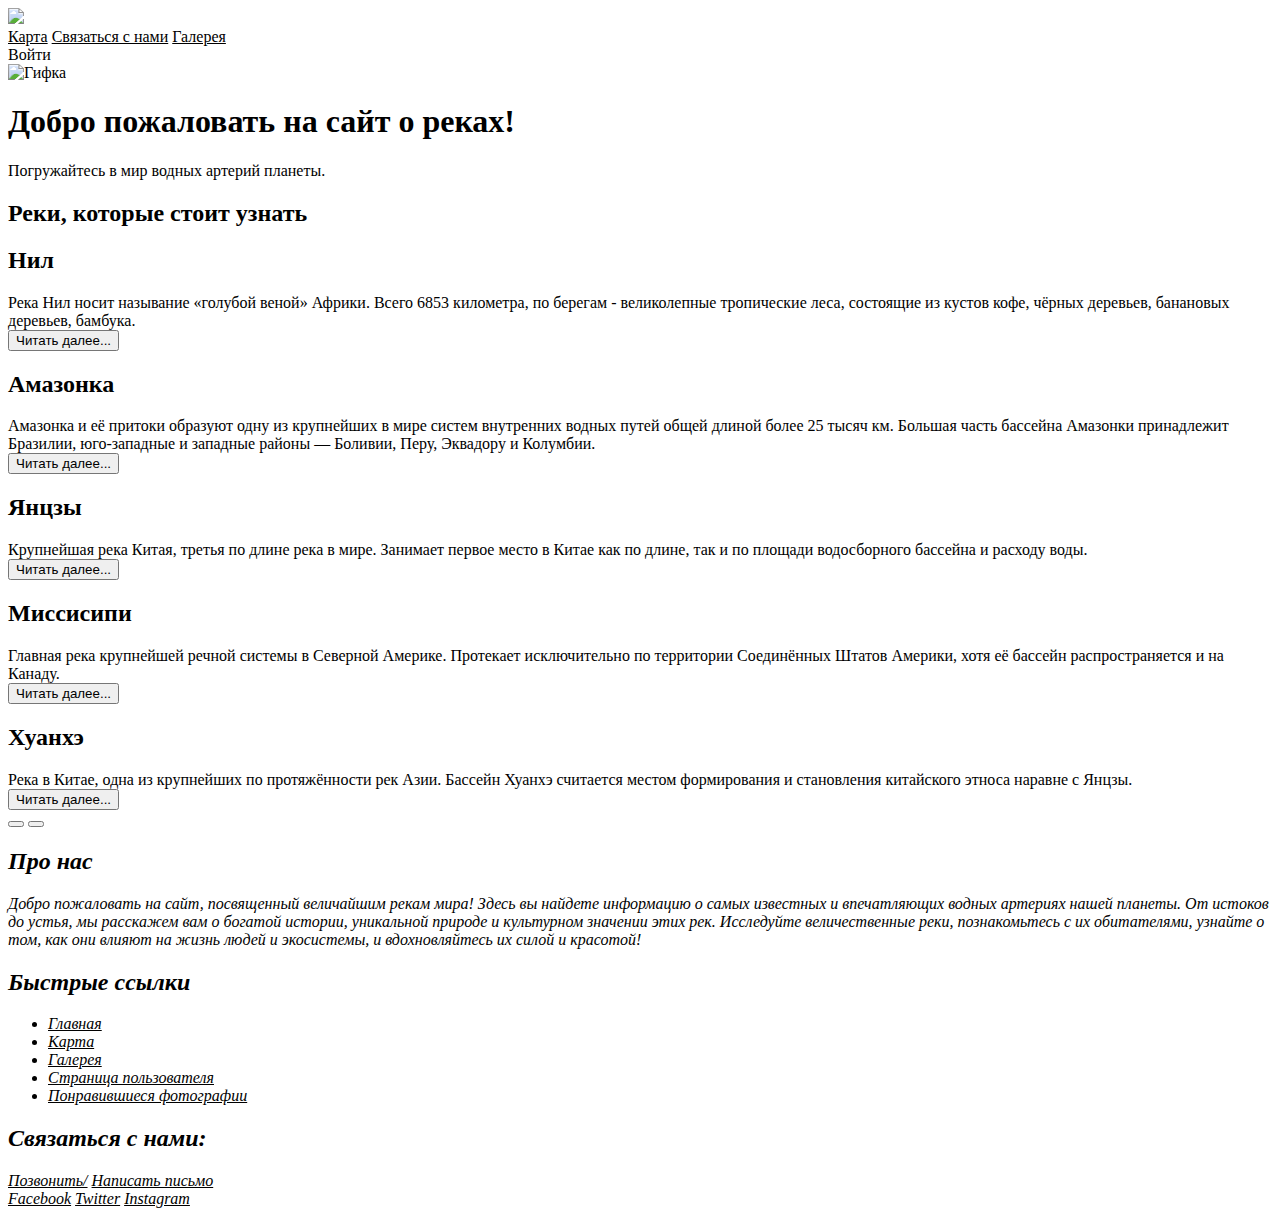
==== index.html @ f3384509 "index.html" ====
<!DOCTYPE html>
<html lang="ru">
<head>
    <meta charset="UTF-8">
    <meta name="viewport" content="width=device-width, initial-scale=1.0">
    <title>Реки мира</title>
    <link rel="icon" type="image/png" href="C:\Users\Svetl\Desktop\Не джава\icons8-creek-100.png">
    <link rel="stylesheet" href="style.css">
</head>

<body link="black">
    <div class="head">
        <img class="logoi" src="C:\Users\Svetl\Desktop\Не джава\icons8-creek-100.png">
       

      <div class="navi">
        <a href="map.html">Карта</a>
        <a href="#contact">Связаться с нами</a>
        <a href="gellery.html">Галерея</a>
      </div>


      <div id="user-info" style="display: none; align-items: center;">
        <a href="user.html" style="text-decoration: none; display: flex; align-items: center;">
            <img id="user-photo" src="" alt="Фото пользователя" width="50" height="50" style="border-radius: 50%; margin-right: 10px;">
            <span id="user-name"></span>
        </a>
    </div>
    <a class="prompt" onclick="showCaptcha()">Войти</a></div>
    <!-- Панель капчи -->
<div class="overlay" onclick="hideCaptcha()"></div>
<div class="captcha_container_all" style="display: none;">
    <h2>Проверка пользователя</h2>
    <div class="captcha-container">
        <div class="captcha" id="captcha"></div>
        <input type="text" id="captcha-input" placeholder="Введите код">
        <div class="error" id="error-message"></div>
    </div>
</div>

<!-- Панель регистрации -->
<div class="registration" style="display: none;">
    <form id="login-form" onsubmit="submitForm(event)">
        <h2>Вход в личный аккаунт</h2>
        <label for="username">Имя пользователя:</label><br>
        <input type="text" id="username" name="username" required><br>
        <label for="age">Возраст:</label><br>
        <input type="number" id="age" name="age" required><br>
        <label for="photo">Фото:</label><br>
        <input type="file" id="photo" name="photo" accept="image/*"><br><br>
        <label for="password">Пароль:</label><br>
        <input type="password" id="password" name="password" required><br><br>
        <input type="submit" value="Войти">
    </form>
</div>

<script src="captcha.js"></script>
<script src="user.js"></script>
<script src="target.js"></script>
    <header>
</header> 
<main>
    <div id="intro">
        <img src="https://i.pinimg.com/originals/48/fd/fb/48fdfb2d8a6984b4258445d571fdb3d6.gif" alt="Гифка" />
        <style>
            .intro{
                background-color: black;
            }
        </style>  
        <div class="intro-text">
            <h1>Добро пожаловать на сайт о реках!</h1>
            <p>Погружайтесь в мир водных артерий планеты.</p>
        </div>
    </div>
    <div class="between"></div>
    <article>
    <h2 class="article_head">Реки, которые стоит узнать</h2>
    <div class="articles"> 
        <div class="slide">
            <div class="item" style="background-image: url(https://интересный.com/wp-content/uploads/2019/09/interesnye-fakty-o-reke-nil-1-1024x550.jpg)">
                <div class="content">
                   <div class="name"><h2>Нил</h2></div>
                    <div class="des">Река Нил носит называние «голубой веной» Африки. Всего 6853 километра, по берегам - великолепные тропические леса, состоящие из кустов кофе, чёрных деревьев, банановых деревьев, бамбука. </div>
                    <button onclick="document.location='map.html'">Читать далее...</button>
                </div>
            </div>
            <div class="item" style="background-image: url(https://kulturologia.ru/files/u29141/2914145287.jpg)">
                <div class="content">
                    <div class="name"><h2>Амазонка</h2></div>
                    <div class="des">Амазонка и её притоки образуют одну из крупнейших в мире систем внутренних водных путей общей длиной более 25 тысяч км. Большая часть бассейна Амазонки принадлежит Бразилии, юго-западные и западные районы — Боливии, Перу, Эквадору и Колумбии.</div>
                    <button onclick="document.location='map.html'">Читать далее...</button>
                </div>
           </div>
           <div class="item" style="background-image: url(http://surl.li/khkmdh)">
                <div class="content">
                    <div class="name"><h2>Янцзы</h2></div>
                    <div class="des">Крупнейшая река Китая, третья по длине река в мире. Занимает первое место в Китае как по длине, так и по площади водосборного бассейна и расходу воды.</div>
                    <button onclick="document.location='map.html'">Читать далее...</button>
                </div>
            </div>
            <div class="item" style="background-image: url(https://s9.travelask.ru/system/images/files/001/457/212/wysiwyg_jpg/tnciowa_mississippiriver_4000x2200.jpg?1613426105)">
                <div class="content">
                    <div class="name"><h2>Миссисипи</h2></div>
                    <div class="des">Главная река крупнейшей речной системы в Северной Америке. Протекает исключительно по территории Соединённых Штатов Америки, хотя её бассейн распространяется и на Канаду.</div>
                    <button onclick="document.location='map.html'">Читать далее...</button>
                </div>
            </div>
            <div class="item" style="background-image: url(https://avatars.mds.yandex.net/get-vertis-journal/3911415/wayne_ooone-wang-QFOJyx8zMn8-unsplash.jpg_1709553033289/1098x1098)">
                <div class="content">
                    <div class="name"><h2>Хуанхэ</h2></div>
                    <div class="des">Река в Китае, одна из крупнейших по протяжённости рек Азии. Бассейн Хуанхэ считается местом формирования и становления китайского этноса наравне с Янцзы.</div>
                    <button onclick="document.location='map.html'">Читать далее...</button>
                </div>
            </div>
        </div>
        <div class="button">
            <button class="prev"></button>
            <button class="next"></button>
        </div>
    </div>
    <script src="script.js"></script>
</article>
</main> 
    <footer class="footer" link="white" id="contact" link="black"><address>
        <div class="footer-container">
        <div class="footer_about_us">
            <h2>Про нас</h2>
            <p>Добро пожаловать на сайт, посвященный величайшим рекам мира! Здесь вы найдете информацию о самых известных и впечатляющих водных артериях нашей планеты. От истоков до устья, мы расскажем вам о богатой истории, уникальной природе и культурном значении этих рек. Исследуйте величественные реки, познакомьтесь с их обитателями, узнайте о том, как они влияют на жизнь людей и экосистемы, и вдохновляйтесь их силой и красотой!</p>
        </div>
        <div class="footer_quick_links">
            <h2>Быстрые ссылки</h2>
            <ul>
                <li><a href="index.html">Главная</a></li>
                <li><a href="map.html">Карта</a></li>
                <li><a href="gellery.html">Галерея</a></li>
                <li><a href="user.html">Страница пользователя</a></li>    
                <li><a href="liked_gellery.html">Понравившиеся фотографии</a></li>  
            </ul>  
        </div>
    <div class="contacts"><h2 id="end">Связаться с нами: </h2>
    <a href="tel:01234567890">Позвонить/</a>
    <a href="mailto:sendemail@gmail.com">Написать письмо</a>
    <div class="social-buttons">
        <a href="#" class="btn facebook">Facebook</a>
        <a href="#" class="btn twitter">Twitter</a>
        <a href="#" class="btn instagram">Instagram</a>
    </div></div></div>
</address></footer>
<script src="script.js"></script>
<script src="scroll.js"></script>
</body>
</html>
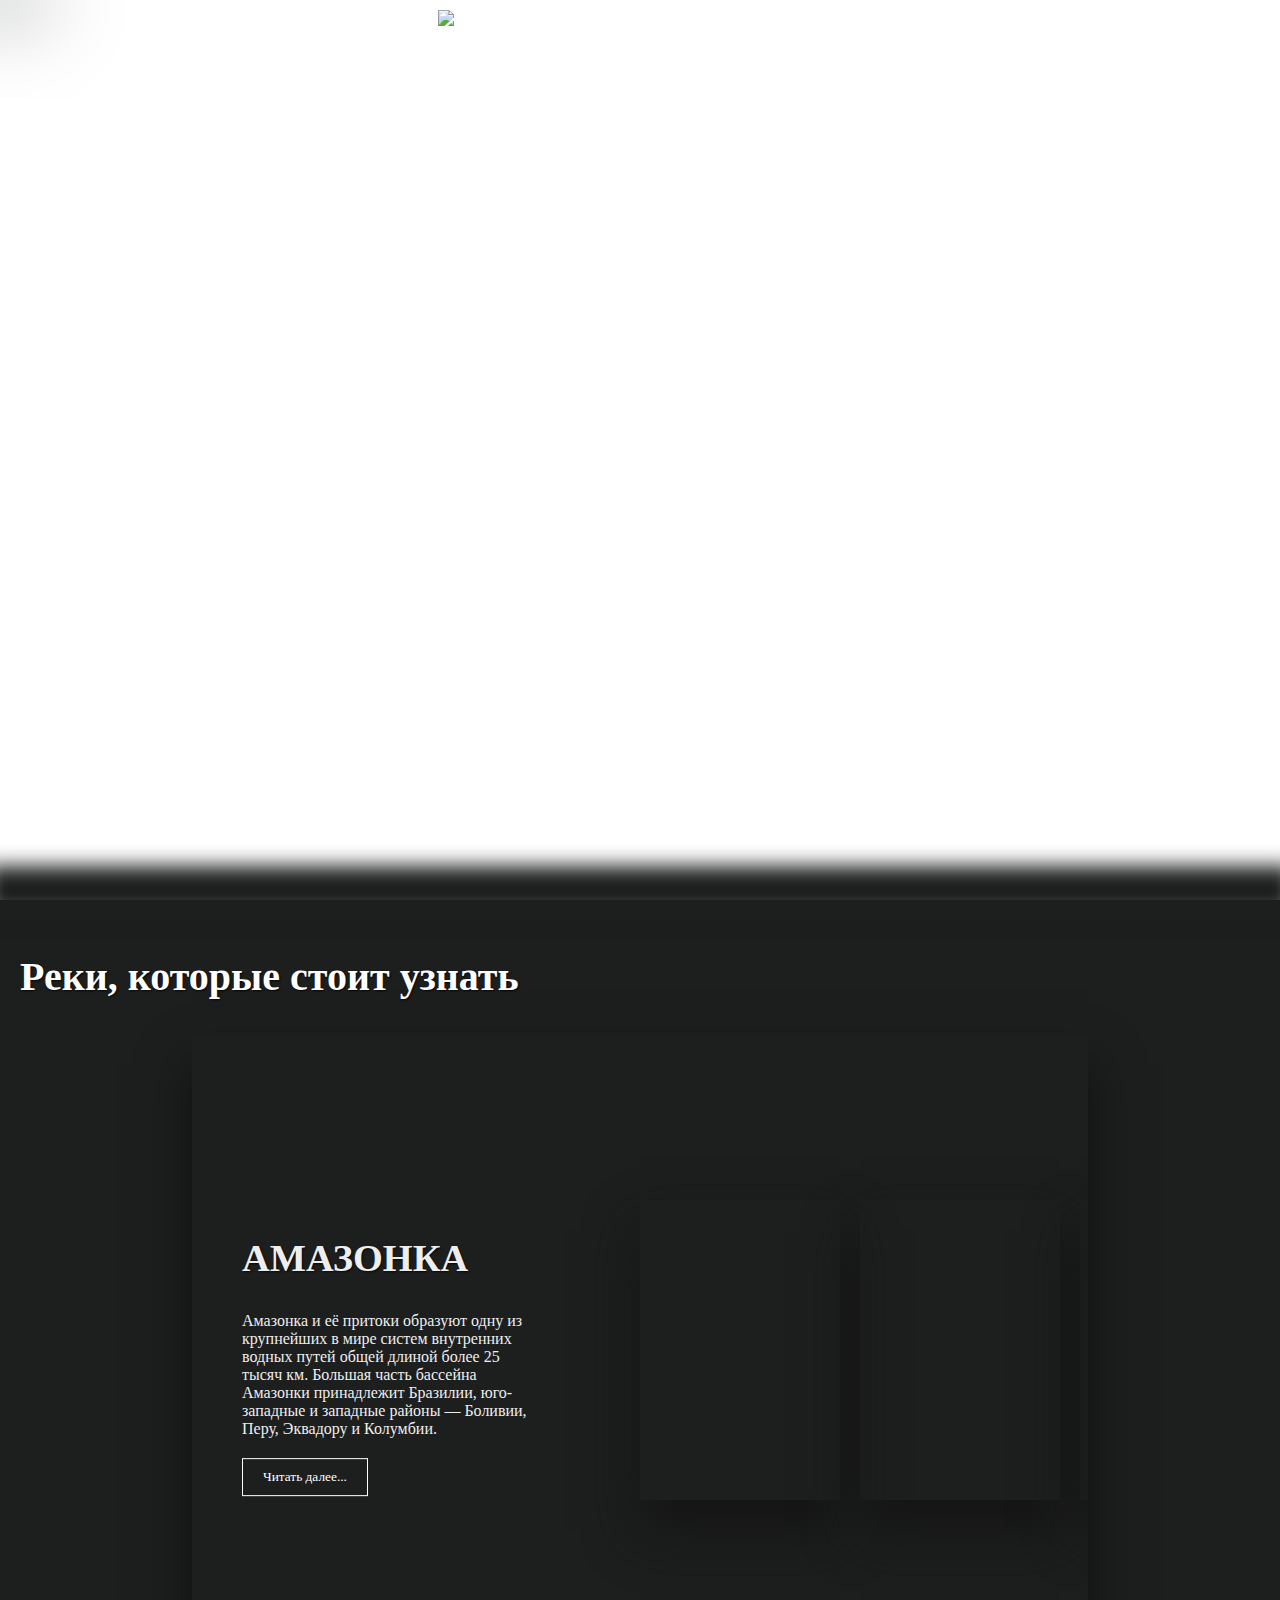
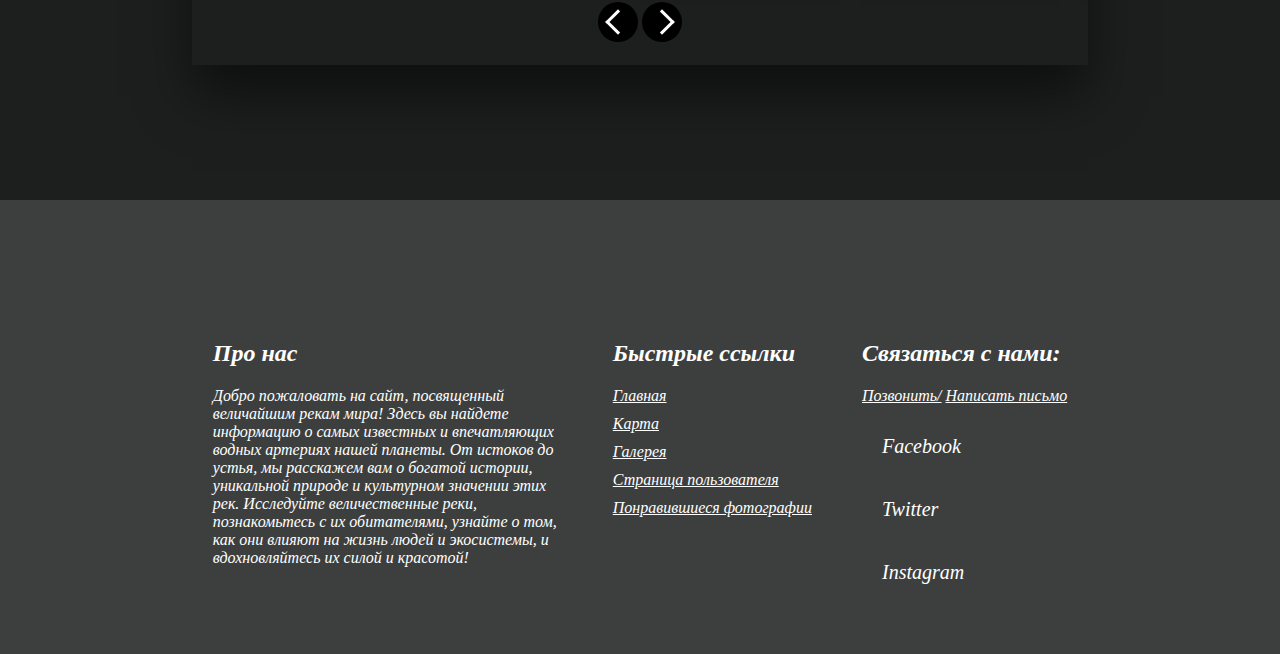
==== commit 3bc9f074: "Update index.html" ====
--- a/index.html
+++ b/index.html
@@ -4,13 +4,13 @@
     <meta charset="UTF-8">
     <meta name="viewport" content="width=device-width, initial-scale=1.0">
     <title>Реки мира</title>
-    <link rel="icon" type="image/png" href="C:\Users\Svetl\Desktop\Не джава\icons8-creek-100.png">
+    <link rel="icon" type="image/png" href="https://github.com/svetaRyzh/svetaRyzh.github.io/blob/main/icons8-creek-100.png">
     <link rel="stylesheet" href="style.css">
 </head>
 
 <body link="black">
     <div class="head">
-        <img class="logoi" src="C:\Users\Svetl\Desktop\Не джава\icons8-creek-100.png">
+        <img class="logoi" src="https://github.com/svetaRyzh/svetaRyzh.github.io/blob/main/icons8-creek-100.png">
        
 
       <div class="navi">
--- a/style.css
+++ b/style.css
@@ -0,0 +1,682 @@
+
+*{
+  font-family: 'Verdana';
+  font-size: 1,1rem;
+  box-sizing: border-box;
+  scroll-behavior: smooth;
+}
+:root{
+  --main-color: #1D1E1E; 
+}
+
+
+/*Главная страница с видео*/
+#intro {
+  display: block;
+  height: 100vh;
+  overflow: hidden; 
+}
+#intro img {
+  position: absolute;
+  top: 0;
+  left: 0;
+  width: 100%;
+  height: 100%;
+  object-fit: cover;
+  filter: brightness(50%);
+}
+.intro-text {
+  position: absolute;
+  top: 50%;
+  left: 50%;
+  transform: translate(-50%, -50%);
+  text-align: center;
+  font-size: 21px;
+  color: white;
+}
+
+
+/*панель регистрации*/
+.prompt{
+  display: flex;
+  justify-content: right;
+  left: 0;
+  margin-right: 30px;
+  margin-left: 30px;
+  margin-top: 20px; 
+  cursor: pointer;
+}
+.overlay {
+  position: fixed;
+  top: 0;
+  left: 0;
+  width: 100%;
+  height: 100%;
+  background-color: rgba(0, 0, 0, 0.5); 
+  backdrop-filter: blur(7px);
+  z-index: 100; 
+  display: none; 
+}
+.registration {
+  display: none; 
+  position: fixed;
+  top: 50%;
+  left: 50%;
+  transform: translate(-50%, -50%);
+  background-color: #ffffff;
+  padding: 30px;
+  border-radius: 15px;
+  box-shadow:  0 10px 20px 0  rgba(117, 116, 116, 0.484);
+  z-index: 100; 
+  transition: all 0.5s ease-in-out;
+  transform-origin: center;
+}
+.registration:hover, .captcha_container_all:hover{
+  transform: translate(-50%, -50%) scale(1.1);
+}
+.registration label {
+  display: block;
+  margin-bottom: 5px;
+}
+.registration input[type="text"],
+.registration input[type="password"] {
+  width: 100%;
+  padding: 8px;
+  margin-bottom: 10px;
+  border: 1px solid #ccc;
+  border-radius: 3px;
+  box-sizing: border-box;
+}
+.registration input[type="submit"] {
+  background-color: #000000;
+  color: white;
+  padding: 10px 20px;
+  size: 130px;
+  border: none;
+  border-radius: 3px;
+  cursor: pointer;
+}
+
+
+/*Капча*/
+.captcha_container_all {
+  display: none; 
+  position: fixed;
+  top: 50%;
+  left: 50%;
+  transform: translate(-50%, -50%);
+  background-color: #f9f9f9; 
+  padding: 40px;
+  border-radius: 15px;
+  box-shadow:  0 15px 25px rgba(117, 116, 116, 0.5);
+  z-index: 100; 
+  transition: all 0.5s ease-in-out;
+  font-size: 1.3rem; 
+  text-align: center;
+}
+.captcha {
+  font-weight: bold;
+  font-size: 2.2rem; 
+  margin-bottom: 20px;
+  color: #333; 
+}
+#captcha-input{
+  width: 80%; 
+  padding: 15px; 
+  border: 2px solid #000000; 
+  border-radius: 5px; 
+  font-size: 1.5rem;
+}
+.error {
+  color: red;
+  margin-bottom: 10px;
+}
+.captcha-container { 
+  margin-bottom: 15px;
+}
+
+
+
+/*верхушка сайта*/
+.head {
+  overflow: hidden;
+  position: absolute;
+  width: 100%;
+  display: flex;
+  justify-content: right;
+  z-index: 100;
+  backdrop-filter: blur(40px);
+  padding-bottom: 12px;
+  margin-right: 0;
+}
+.head a{
+  color: rgb(255, 255, 255);
+  font-size: 27px;
+  position: relative;
+  text-decoration: none;
+}
+.head .navi{
+  text-align: center;
+  padding-top: 35px; 
+  margin-right: 15vw;
+}
+.head a{
+  padding: 20px 15px;
+}
+.head a::after{
+  content: '';
+  position: absolute;
+  bottom: -2px; 
+  left: 0; 
+  width: 0; 
+  height: 2px; 
+  background-color: #e4e4e4; 
+  transition: width 0.4s ease-in-out; 
+}
+.head a:hover::after{
+  width: 100%; 
+  left: 0; 
+}
+.logoi {
+  position: static;
+  float: left;
+  margin-right: 30px;
+  margin-top: 10px;
+  width: 85px;
+  height: auto;
+}
+.user-info{
+  display: flex;
+  align-items: center;
+  margin-right: 20px;
+  font-size: 20px;
+} 
+.user-photo{
+  size: 10vw;
+}
+.user-name{
+  color:white;
+}
+
+
+body{
+  margin: 0;
+  width: 100%;
+}
+address {
+  padding-top: 80px;
+  display: flex;
+  justify-content: right;
+  flex-direction: column;
+}
+
+.between{
+  background-color: var(--main-color);
+  width: 100%;
+  height: 20px;
+  display: flex;
+  box-shadow: 0px -20px 20px 14px var(--main-color);
+  z-index: 300;
+  position: absolute;
+}
+
+/*Статьи*/
+main {
+  justify-content: center;
+  align-items: center;
+  flex:1;
+}
+header{
+  justify-content: center;
+  display:flex;
+  flex-direction: column;
+  align-items: center;
+}
+article {
+  background-color: var(--main-color);
+  display: flex;
+  height: 100vh;
+  flex-wrap: wrap;
+  position: relative; 
+  justify-content: center; 
+  align-items: center; 
+}
+.article_head {
+  font-size: 40px;
+  color: white;
+  position: absolute; 
+  top: 20px; 
+  left: 20px;  
+  text-shadow: 1px 1px 2px rgba(0, 0, 0, 0.8);
+}
+.articles {
+  position: relative;
+  width: 75%; 
+  height: 72vh; 
+  box-shadow: 0 30px 50px rgba(0, 0, 0, 0.5);
+  display: flex;
+  justify-content: center; 
+  align-items: center; 
+  overflow: hidden;
+}
+.articles .slide{
+  display: flex;
+  flex-wrap: wrap;
+  width: 100%;
+}
+.articles .item {
+  width:200px;
+  height: 300px;
+  position:absolute;
+  top: 50%;
+  transform: translate(0, -50%);
+  box-shadow: 0 30px 50px #151515;
+  background-position: 50% 50%;
+  background-size: cover;
+  transition: 0.5s;
+  z-index: 1;
+}
+.item:hover {
+  transform: scale(1.05) translate(0, -50%); 
+  transition: transform 0.4s ease-in-out; 
+  box-shadow: 0 20px 40px rgba(0, 0, 0, 0.6); 
+}
+.slide .item:nth-child(1),
+.slide .item:nth-child(2){
+  top: 0;
+  left: 0;
+  transform: translate(0, 0);
+  border-radius: 0;
+  width: 100%;
+  height: 100%;
+}
+.slide .item:nth-child(3){
+  left: 50%;
+}
+.slide .item:nth-child(4){
+  left: calc(50% + 220px);
+}
+.slide .item:nth-child(5){
+  left: calc(50% + 440px);
+}
+/* here n = 0, 1, 2, 3,... */
+.slide .item:nth-child(n + 6){
+  left: calc(50% + 660px);
+  opacity: 0;
+}
+.item .content{
+  position: absolute;
+  top: 50%;
+  left: 50px;
+  width: 300px;
+  text-align: left;
+  color: #eee;
+  transform: translate(0, -50%);
+  font-family: system-ui;
+  display: none;
+}
+  .content button:hover {
+      color: #FFFFFF; 
+      background-color: #1f1f1e; 
+  }
+.slide .item:nth-child(2) .content{
+  display: block;
+}
+.content .name {
+  font-size: 2vw;
+  text-transform: uppercase;
+  font-weight: bold;
+  text-shadow: 1px 1px 2px rgba(0, 0, 0, 0.8);
+}
+.content .des {
+  margin-top: 10px;
+  margin-bottom: 20px;
+  font-size: 16px;
+}
+.content button {
+  color: #fff;
+  background-color: transparent;
+  border: 1px solid #fff;
+  padding: 10px 20px;
+  cursor: pointer;
+  transition: all 0.3s ease;
+}
+@keyframes animate {
+  from{
+      opacity: 0;
+      transform: translate(0, 100px);
+      filter: blur(33px);
+  }
+
+  to{
+      opacity: 1;
+      transform: translate(0);
+      filter: blur(0);
+  }
+}
+.button {
+  width: 100%;
+  text-align: center;
+  position: absolute;
+  bottom: 20px;
+  z-index: 100;
+}
+
+.button .prev, 
+.button .next {
+  width: 40px;
+  height: 40px;
+  background-color: #000; /* Цвет кнопки */
+  border: none;
+  cursor: pointer;
+  position: relative;
+  outline: none;
+  transition: transform 0.3s ease;
+  border-radius: 50%; /* Для округлой формы */
+}
+
+/* Стрелка "Влево" */
+.button .prev::before {
+  content: '';
+  position: absolute;
+  top: 50%;
+  left: 50%;
+  transform: translate(-50%, -50%) rotate(45deg);
+  width: 15px;
+  height: 15px;
+  border-left: 3px solid white; /* Цвет стрелки */
+  border-bottom: 3px solid white;
+}
+
+/* Стрелка "Вправо" */
+.button .next::before {
+  content: '';
+  position: absolute;
+  top: 50%;
+  left: 50%;
+  transform: translate(-50%, -50%) rotate(-135deg); 
+  width: 15px;
+  height: 15px;
+  border-left: 3px solid white; /* Цвет стрелки */
+  border-bottom: 3px solid white;
+}
+
+/* Эффект при наведении */
+.button .prev:hover, 
+.button .next:hover {
+  background-color: #333; /* Цвет кнопки при наведении */
+  transform: scale(1.1); /* Увеличение при наведении */
+}
+
+
+
+
+
+/*Футер*/
+.footer {
+  background-color: #3d3f3f;
+  color: white;
+  height: auto; 
+  position: relative;
+  z-index: 1;
+  display: grid;
+  grid-template-columns: 1fr; 
+  grid-gap: 20px; 
+  align-items: start; 
+  padding: 20px;
+  text-align: center; 
+}
+.footer-container {
+  display: grid;
+  grid-template-columns:350px auto auto; 
+  grid-gap: 50px;
+  justify-content: center; 
+  margin: 20px auto; 
+}
+.footer_about_us,
+.footer_quick_links,
+.social-buttons,
+.contacts {
+  text-align: left; 
+}
+.footer_quick_links ul {
+  list-style: none;
+  padding: 0;
+}
+.footer_quick_links li {
+  margin-bottom: 10px;
+}
+.social-buttons {
+  display: flex;
+  margin-top: 20px;
+  margin-left: -10px;
+  position: relative;
+  z-index: 2;
+  flex-direction:column;
+  align-items: baseline;
+}
+.btn {
+  display: inline-block;
+  margin: 0 10px;
+  text-decoration: none;
+  color: white;
+  padding: 10px 20px 10px 20px;
+  margin-bottom: 20px;
+  border-radius: 30px;
+  font-size: 20px;
+  overflow: hidden;
+  cursor: pointer;
+  transition: background-color 0.3s ease-in-out;
+  position: relative; 
+  text-align: center;
+}
+.facebook::before,
+.twitter::before,
+.instagram::before {
+  content: '';
+  position: absolute;
+  top: 0;
+  left: 0;
+  right: 0;
+  bottom: 0;
+  z-index: -1;
+  opacity: 0;
+  transition: opacity 0.3s ease-in-out;
+}
+.facebook::before {
+  background-image: linear-gradient(to bottom, #4b69ad, #3b5998);
+}
+.twitter::before {
+  background-image: linear-gradient(to bottom, #58a4f0, #1da1f2);
+}
+.instagram::before {
+  background-image: linear-gradient(to bottom, #f3b23e, #e1306c);
+}
+.btn:hover::before {
+  opacity: 1;
+}
+.btn:hover {
+  background-color: rgba(255, 255, 255, 0.1);
+}
+.footer a{
+  color: white;
+}
+
+
+@media (min-width: 1024px) {
+  .head a{
+    font-size: 22px;
+  }
+  .intro-text{
+    font-size: 16px;
+  }
+  .articles {
+    width: 70%;
+    height: 70vh;
+  }
+
+  .articles .item {
+    width: 200px;
+    height: 300px;
+    left: 10px;
+  }
+  .content {
+    width: 300px;
+  }
+}
+
+
+
+@media (min-width: 768px) and (max-width: 1024px) {
+  html{
+    width: 100%;
+    
+  }
+  .intro-text{
+    font-size: 15px;
+  }
+  .head .navi{
+    margin-right: 0px;
+  }
+  .articles {
+    width: 90%;
+  }
+
+  .article_head {
+    font-size: 30px;
+    top: 10px;
+  }
+  .item .content {
+    width: 250px;
+  }
+
+  .footer-container{
+    grid-template-columns: 2fr;
+  }
+}
+
+@media (max-width: 740px){
+  .articles .item {
+    width:0%;
+    height: 0%;
+  }
+  
+}
+
+
+@media (max-width: 768px) {
+  .intro-text{
+    font-size: 13px;
+  }
+  .head {
+    flex-direction: column;
+    align-items: center;
+    justify-content: center;
+    padding-bottom: 10px;
+    margin-right: 0;
+  }
+  .logoi {
+    width: 70px;
+    margin-top: 5px;
+    margin-right: 0px;
+  }
+  .navi {
+    margin-right: 0;
+    text-align: center;
+    padding-top: 15px;
+  }
+  .head .navi{
+    margin-right: 0px;
+  }
+  .head a {
+    padding: 10px 12px;
+    font-size: 20px;
+  }
+  #user-info {
+    display: flex;
+    justify-content: center;
+    align-items: center;
+    margin-top: 10px;
+  }
+  .user-info {
+    font-size: 18px;
+  }
+
+
+  .article_head {
+    font-size: 32px; 
+  }
+  .button .prev, 
+  .button .next {
+    width: 35px;
+    height: 35px;
+  }
+  .item .content {
+    width: 240px;
+    left: 10px;
+    font-size: 7px;
+}
+
+
+.footer-container {
+  grid-template-columns: 1fr; 
+}
+.social-buttons {
+  flex-direction: column; 
+  align-items: center; 
+}
+.btn {
+  margin: 10px 0;
+}
+.contacts h2,a{
+  text-align: center;
+  display: inline-block;
+}
+.adress{
+  padding-top: 20px;
+}
+}
+
+
+
+@media (max-width: 480px){
+  .intro-text{
+    font-size: 12px;
+  }
+  .head a{
+    font-size: 14px;
+  }
+  .article_head {
+    font-size: 28px; /* Уменьшаем размер заголовка */
+    top: 10px;
+    left: 10px;
+  }
+  .articles {
+    width: 90%;
+    max-width: 100%;
+  }
+  .articles .item {
+    width:0%;
+    height: 0%;
+    top: 0;
+    transform: translate(0, 0);
+  }
+  .content {
+    width: 150px;
+  }
+  .content .name {
+    font-size: 24px;
+  }
+  .content .des {
+    font-size: 14px;
+  }
+  .button {
+    bottom: 10px;
+  }
+  .button .prev, 
+  .button .next {
+    width: 30px;
+    height: 30px;
+  }
+}
+
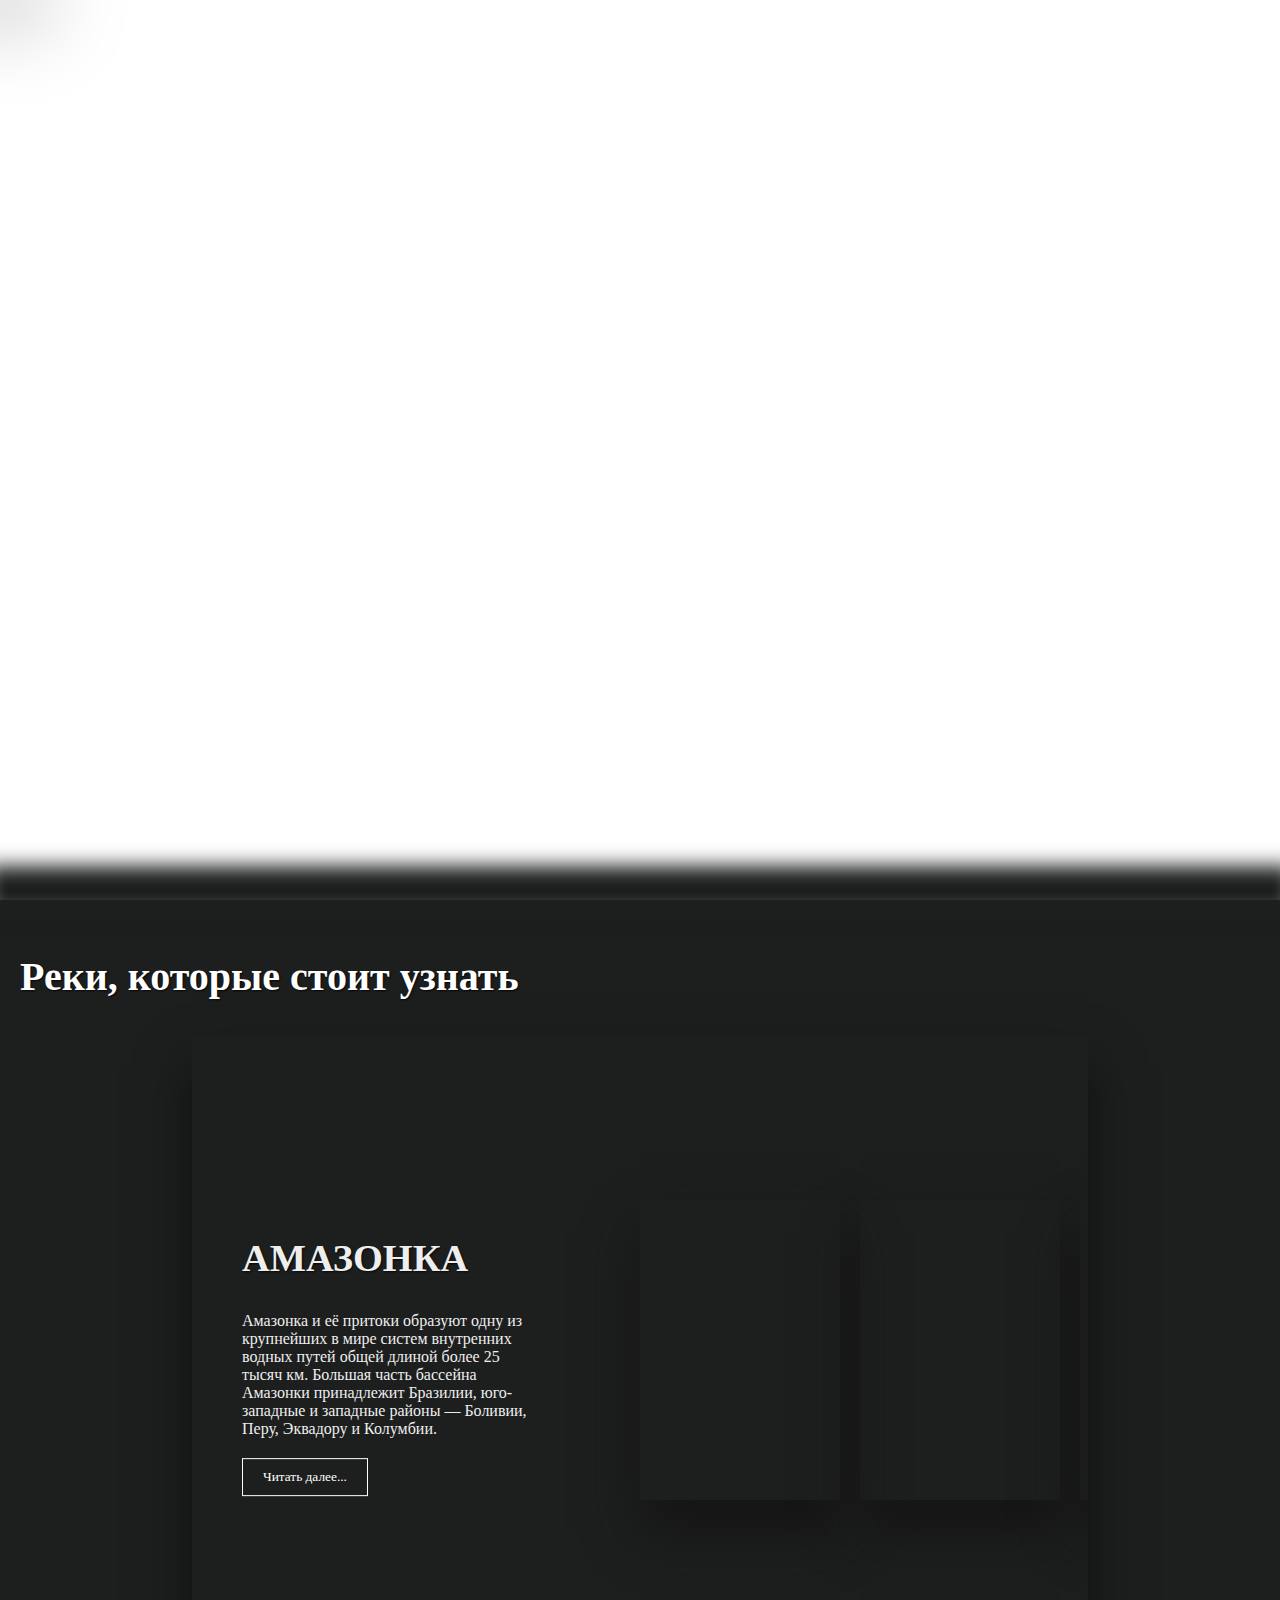
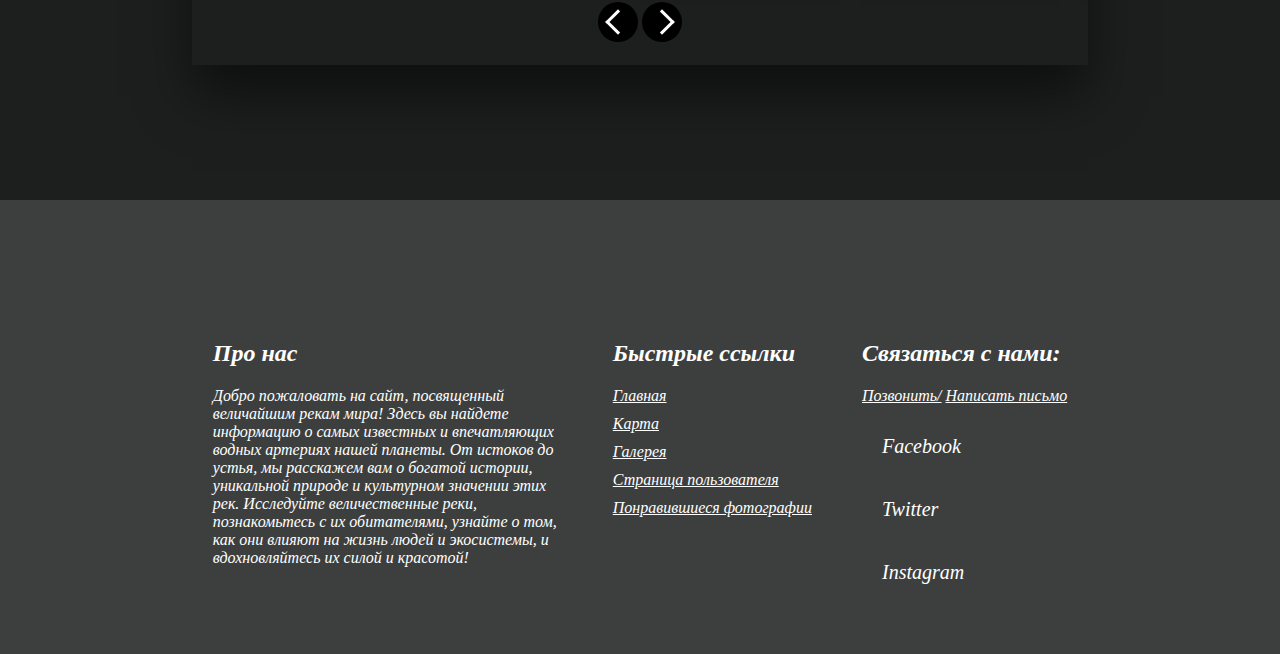
==== commit f167387d: "Update index.html" ====
--- a/index.html
+++ b/index.html
@@ -4,13 +4,13 @@
     <meta charset="UTF-8">
     <meta name="viewport" content="width=device-width, initial-scale=1.0">
     <title>Реки мира</title>
-    <link rel="icon" type="image/png" href="https://github.com/svetaRyzh/svetaRyzh.github.io/blob/main/icons8-creek-100.png">
+    <link rel="icon" type="image/png" href="icons8-creek-100.png">
     <link rel="stylesheet" href="style.css">
 </head>
 
 <body link="black">
     <div class="head">
-        <img class="logoi" src="https://github.com/svetaRyzh/svetaRyzh.github.io/blob/main/icons8-creek-100.png">
+        <img class="logoi" src="icons8-creek-100.png">
        
 
       <div class="navi">
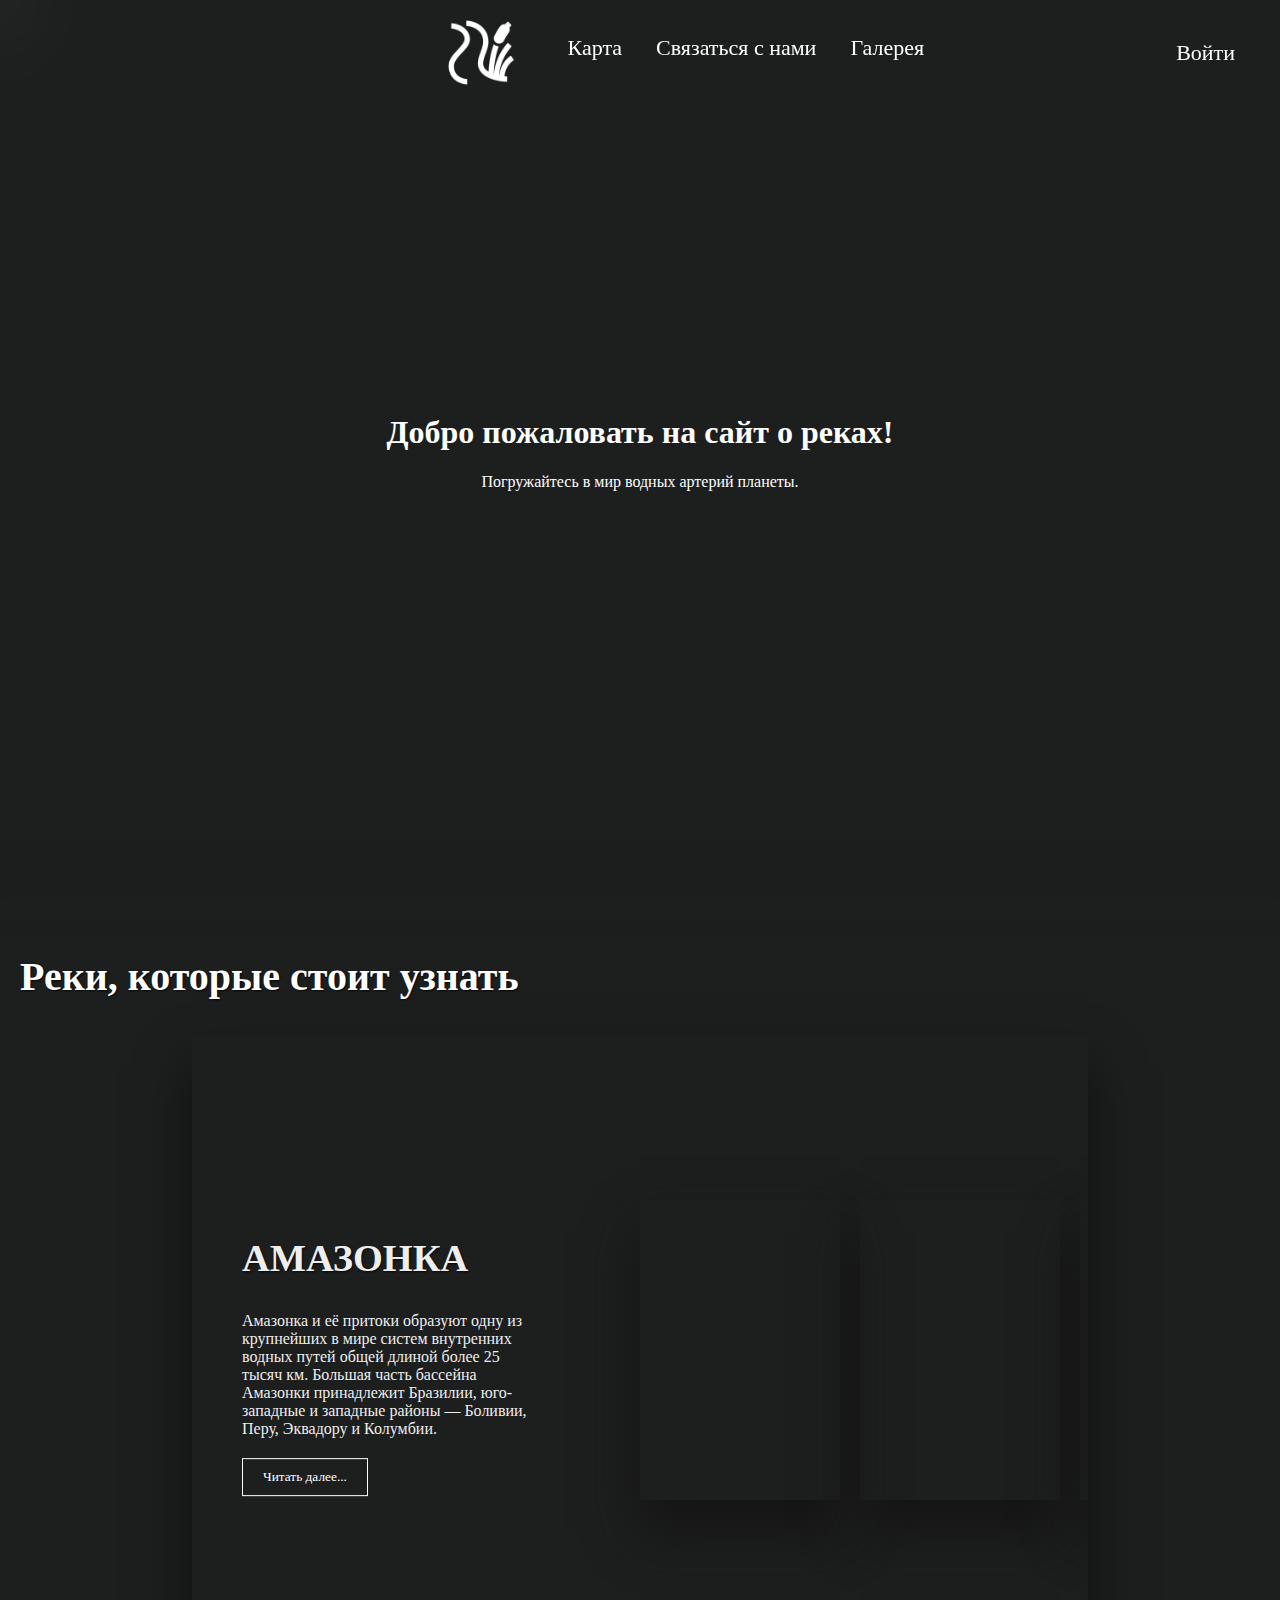
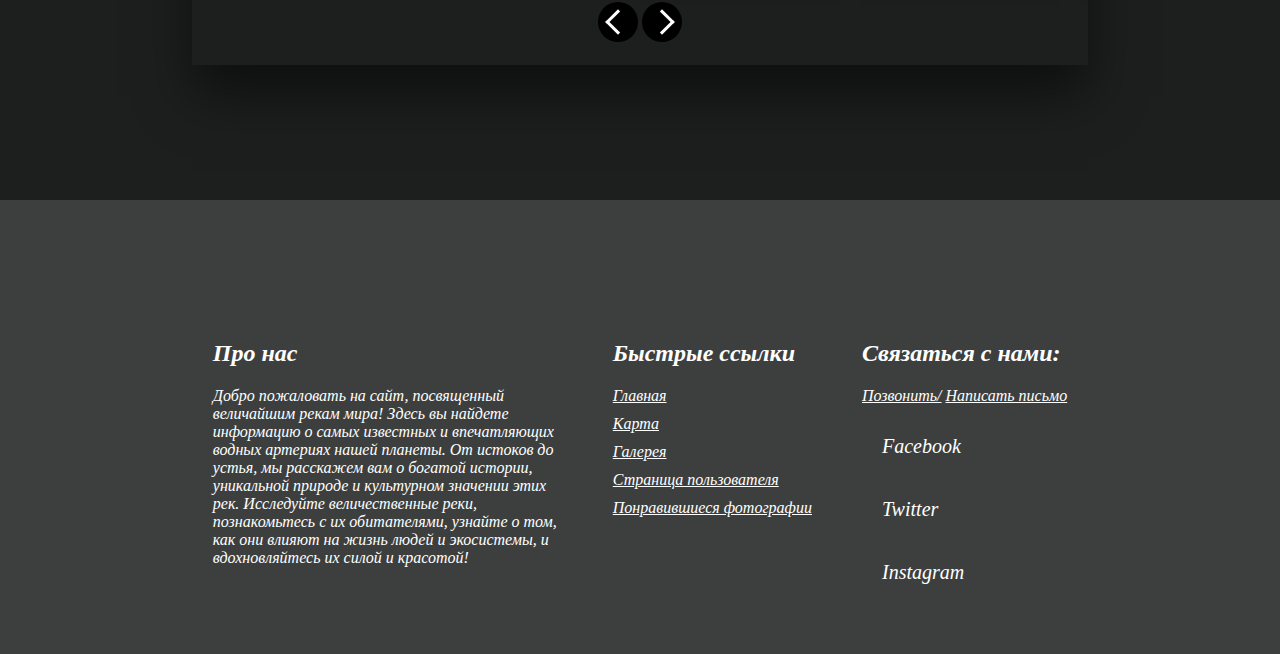
==== commit bf0fb689: "Update index.html" ====
--- a/index.html
+++ b/index.html
@@ -4,7 +4,7 @@
     <meta charset="UTF-8">
     <meta name="viewport" content="width=device-width, initial-scale=1.0">
     <title>Реки мира</title>
-    <link rel="icon" type="image/png" href="icons8-creek-100.png">
+    <link rel="icon" type="image/png" src="icons8-creek-100.png">
     <link rel="stylesheet" href="style.css">
 </head>
 
@@ -91,7 +91,7 @@
                     <button onclick="document.location='map.html'">Читать далее...</button>
                 </div>
            </div>
-           <div class="item" style="background-image: url(http://surl.li/khkmdh)">
+           <div class="item" style="background-image: url(https://i.pinimg.com/736x/ae/19/21/ae19215d236df09d39cdf309317c4eb4.jpg)">
                 <div class="content">
                     <div class="name"><h2>Янцзы</h2></div>
                     <div class="des">Крупнейшая река Китая, третья по длине река в мире. Занимает первое место в Китае как по длине, так и по площади водосборного бассейна и расходу воды.</div>
--- a/style.css
+++ b/style.css
@@ -1,7 +1,6 @@
 
 *{
   font-family: 'Verdana';
-  font-size: 1,1rem;
   box-sizing: border-box;
   scroll-behavior: smooth;
 }
@@ -15,6 +14,7 @@
   display: block;
   height: 100vh;
   overflow: hidden; 
+  background-color: #1D1E1E;
 }
 #intro img {
   position: absolute;
